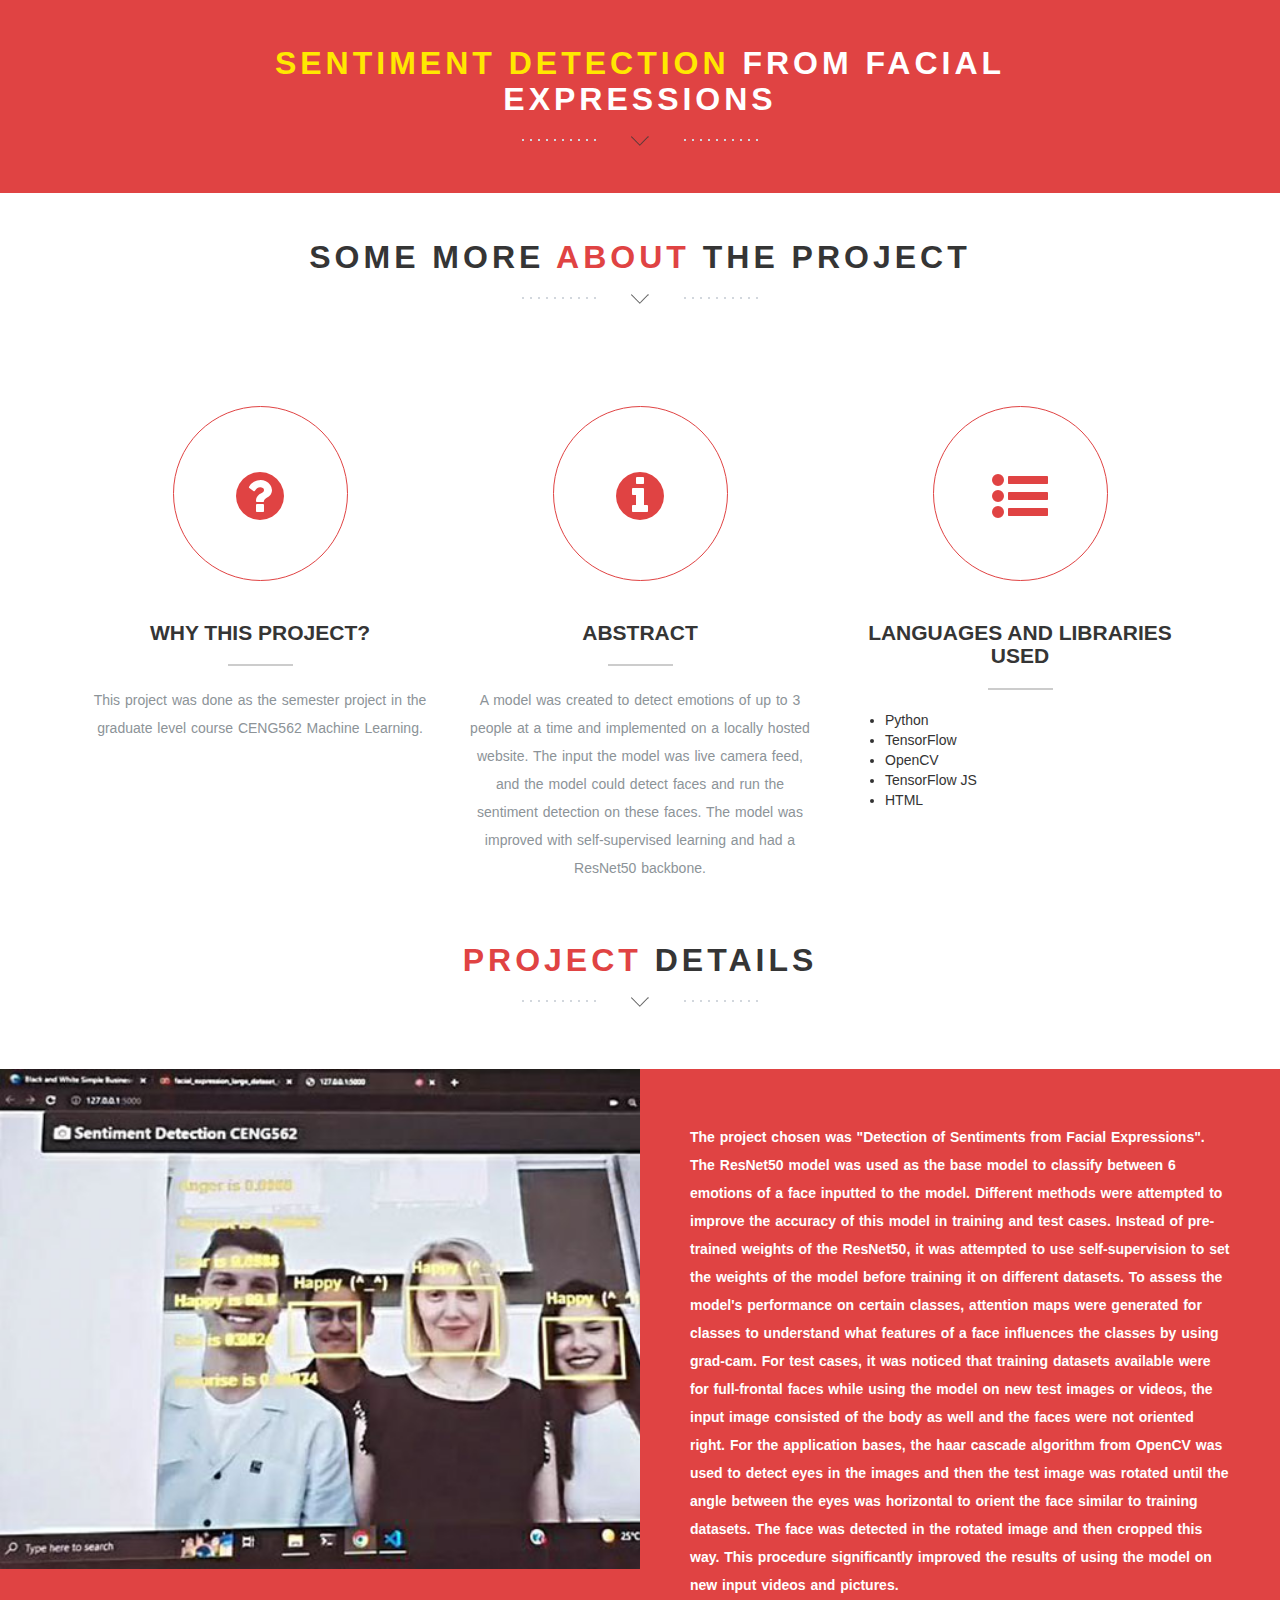
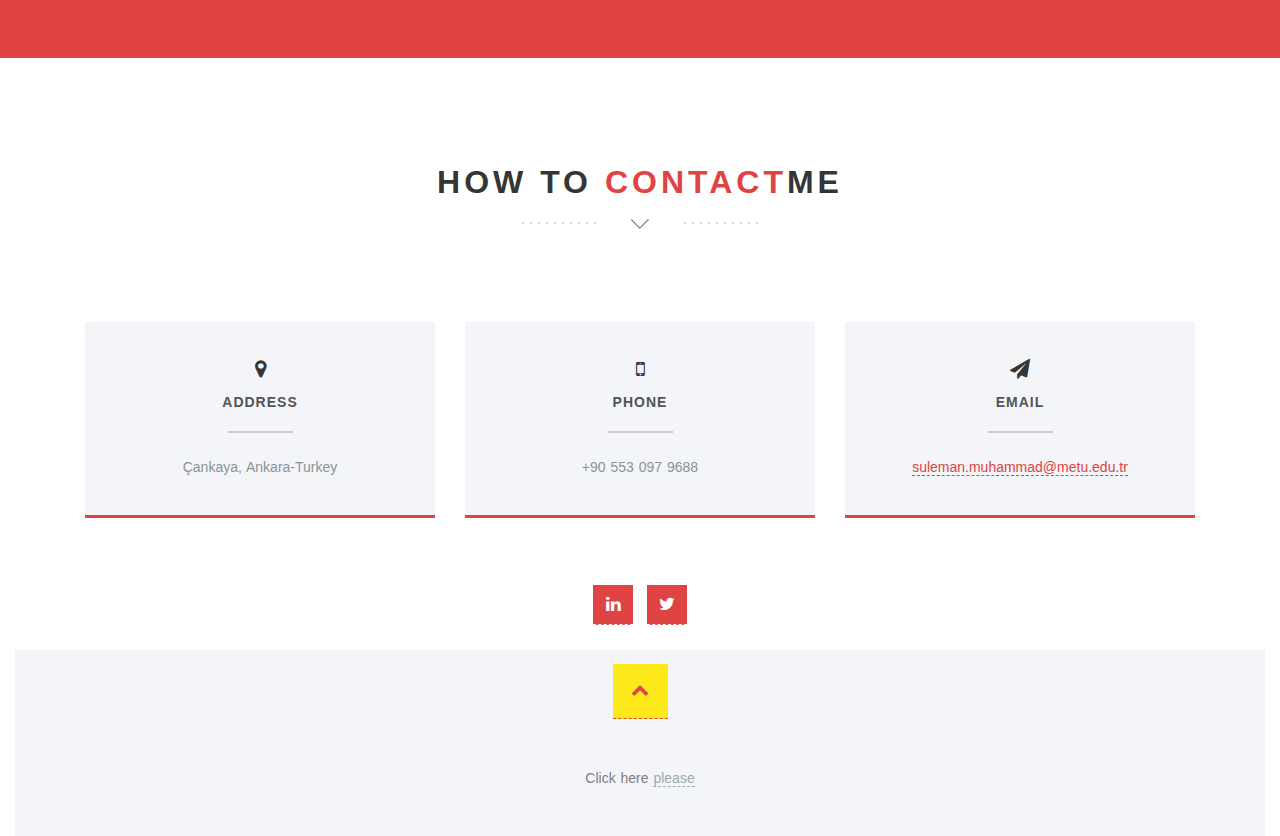
==== project1.html @ 3f9f6ee5 "Added project1 page" ====
<!DOCTYPE html>
<html lang="en">
  <head>
    <meta charset="utf-8">
    <meta http-equiv="X-UA-Compatible" content="IE=edge">
    <meta name="viewport" content="width=device-width, initial-scale=1">
	<!-- Website Title -->
    <title>Muhammad Suleman's Website</title>
    <!-- Bootstrap -->
    <link href="assets/bootstrap/css/bootstrap.min.css" rel="stylesheet">
	<!-- Font-Awesome -->
    <link href="assets/font-awesome/css/font-awesome.min.css" rel="stylesheet">
	<!-- Lightbox -->
	<link href="assets/lightbox/css/lightbox.css" rel="stylesheet">
    <!-- Text Rotator-->
	<link href="assets/textrotator/simpletextrotator.css" rel="stylesheet">
	<!-- FlexSlider -->
    <link href="assets/flexslider/flexslider.css" rel="stylesheet">
	<!-- Theme Style -->
    <link href="css/style.css" rel="stylesheet">
	<!-- Animations -->
    <link href="css/animate.css" rel="stylesheet">
	<!-- Custom Favicon -->
	<link href="img/favicon.ico" rel="shortcut icon" type="image/x-icon" /> 
    <!-- HTML5 Shim and Respond.js IE8 support of HTML5 elements and media queries -->
    <!-- WARNING: Respond.js doesn't work if you view the page via file:// -->
    <!--[if lt IE 9]>
    <script src="assets/html5shiv/html5shiv.js"></script>
    <script src="assets/respond/respond.min.js"></script>
    <![endif]-->
  </head>
    <body id="top">

      <!-- ****************************** Preloader ************************** -->
      <div id="preloader"></div>


	  	<!-- ==========================
        HEADER SECTION 
        =========================== -->

		<!-- ==========================
        HEADER SECTION END  
        =========================== -->
		
		
		
		
		<!-- ==========================
        ABOUT SECTION  
        =========================== -->
        <section class="intro text-center section-padding color-bg" id="about">
          <div class="container">
		    <!-- WELCOME TEXT -->
            <div class="row">
              <div class="col-md-8 col-md-offset-2 wp1">
                <h1 class="arrow"> <span>Sentiment Detection</span> from Facial Expressions </h1><!-- Headline -->
				<!-- about / welcome text -->
                <!-- <p>I am currently doing my MSc in Computer Engineering at Middle East Technical University. I'm focusing my research in the field of AI and more specifically in Deep Learning.</p> -->
              </div>
            </div>
          </div>
        </section>




<!-- ==========================
        SERVICE SECTION 
        =========================== -->
        <section class="features text-center section-padding" id="service">
          <div class="container">
        <!-- Headline -->
            <div class="row">
              <div class="col-md-12">
                <h1 class="arrow">Some more <span>about</span> the project</h1>
              </div>
            </div>
            <div class="row">
              <div class="col-md-12">
          <div class="services">
          <!-- Service Box 1 -->
                  <div class="col-md-4 wp2 item">
                    <div class="icon">
                      <i class="fa fa-question-circle"></i><!-- Icon -->
                    </div>
                    <h2>Why this project?</h2><!-- Title -->
                    <p>This project was done as the semester project in the graduate level course CENG562 Machine Learning.</p><!-- Description -->
                  </div>
          <!-- Service Box 2 -->
                  <div class="col-md-4 wp2 item delay-05s">
                    <div class="icon">
                      <i class="fa fa-info-circle"></i><!-- Icon -->
                    </div>
                    <h2>Abstract</h2><!-- Title -->
                    <p>A model was created to detect emotions of up to 3 people at a time and implemented on a locally hosted website. The
                    input the model was live camera feed, and the model could detect faces and run the sentiment detection on these
                    faces. The model was improved with self-supervised learning and had a ResNet50 backbone. </p><!-- Description -->
                  </div>
          <!-- Service Box 3 -->
                  <div class="col-md-4 wp2 item delay-1s">
                    <div class="icon">
                      <i class="fa fa-list-ul"></i><!-- Icon -->
                    </div>
                    <h2>Languages and Libraries Used</h2><!-- Title -->
                    <ul style="text-align: left">
                      <li>Python</li>
                      <li>TensorFlow</li>
                      <li>OpenCV</li>
                      <li>TensorFlow JS</li>
                      <li>HTML</li>
                    </ul> 
                  </div>
          </div>
                  <div class="clearfix"></div>
              </div>
            </div>
          </div>
        </section>


          <!-- ==========================
                      EXPERIENCE SECTION START
                      =========================== -->
          
      
          <div class="container-fluid">
            <!-- Headline -->
            <div class="row">
              <div class="col-md-12">
                <h1 class="arrow text-center"><span>Project </span>Details</h1>
              </div>
            </div><br><br>
          
            <!-- About 1 -->
            <div class="row color-bg">
              <div class="col-md-6 nopadding features-intro-img">
                <div class="about-image" style="background-image:url(img/blog1.jpg)"></div><!-- about image 1 -->
              </div>
              <div class="col-md-6 about-text">
                <!-- <p style="font-weight:bold">ROMER -Robotics & AI Research Center, Ankara-Turkey</p> -->
                <br>
                <p style="font-weight:bold">The project chosen was "Detection of Sentiments from Facial Expressions". The ResNet50 model was used as the base model to
                classify between 6 emotions of a face inputted to the model. Different methods were attempted to improve the accuracy of
                this model in training and test cases. Instead of pre-trained weights of the ResNet50, it was attempted to use
                self-supervision to set the weights of the model before training it on different datasets. To assess the model's
                performance on certain classes, attention maps were generated for classes to understand what features of a face influences the classes by using
                grad-cam. For test cases, it was noticed that training datasets available were for full-frontal faces while using the
                model on new test images or videos, the input image consisted of the body as well and the faces were not oriented right.
                For the application bases, the haar cascade algorithm from OpenCV was used to detect eyes in the images and then the
                test image was rotated until the angle between the eyes was horizontal to orient the face similar to training datasets.
                The face was detected in the rotated image and then cropped this way. This procedure significantly improved the
                results of using the model on new input videos and pictures.
                </p><br><!-- About Text 1 -->
                <!-- <a href="index.html#team" class="weight-outline-btn">Read more</a>read more button  -->
              </div>
            </div>

		
		
		<br>
    <br>
    <br>
		<!-- ==========================
        CONTACT SECTION
        =========================== -->
        <section class="text-center section-padding contact-wrap" id="contact">
		  <!-- To Top Button -->
          
          <div class="container">
		    <!-- Headline -->
            <div class="row">
              <div class="col-md-12">
                <h1 class="arrow">How to <span>contact</span>me</h1>
              </div>
            </div>
            <div class="row contact-details">
			  <!-- Adress Box -->
              <div class="col-md-4">
                <div class="dark-box box-hover">
                  <h2><i class="fa fa-map-marker"></i><span>Address</span></h2>
                  <p> Çankaya, Ankara-Turkey</p>
                </div>
              </div>
			  <!-- Phone Number Box -->
              <div class="col-md-4">
                <div class="dark-box box-hover">
                  <h2><i class="fa fa-mobile"></i><span>Phone</span></h2>
                  <p>+90 553 097 9688</p>
                </div>
              </div>
			  <!-- E-Mail Box -->
              <div class="col-md-4">
                <div class="dark-box box-hover">
                  <h2><i class="fa fa-paper-plane"></i><span>Email</span></h2>
                  <p><a href="index.html#">suleman.muhammad@metu.edu.tr</a></p>
                </div>
              </div>
            </div>
			<div class="row">

			<!-- Social Buttons - use font-awesome, past in what you want -->
            <div class="row">
              <div class="col-md-12">
                <ul style='text-align: center' class="social-buttons">
                  <li><a href="https://www.linkedin.com/in/sulemann/" class="social-btn"><i class="fa fa-linkedin"></i></a></li><!-- dribble -->
                  <li><a href="index.html#" class="social-btn"><i class="fa fa-twitter"></i></a></li><!-- twitter -->
                  <!-- <li><a href="index.html#" class="social-btn"><i class="fa fa-facebook"></i></a></li> facebook -->
          <!--<li><a href="index.html#" class="social-btn"><i class="fa fa-deviantart"></i></a></li> deviantart -->
          <!--<li><a href="index.html#" class="social-btn"><i class="fa fa-youtube"></i></a></li> youtube -->
                </ul>
              </div>
            </div>
          </div>
        </section>
		<!-- ==========================
        CONTACT SECTION END
        =========================== -->
		
		
		
		<!-- ==========================
        FOOTER SECTION
        =========================== -->
        <footer>
          <div class="container">
            <div class="row">
              <div class="col-md-12 text-center">
                <a href="index.html" class="up-btn"><i class="fa fa-chevron-up"></i></a>
                <br><br><br>
                <p>Click here <a href="https://www.youtube.com/watch?v=dQw4w9WgXcQ&ab_channel=RickAstley"> please</a>
              </div>
            </div>
          </div>
        </footer>
		<!-- ==========================
        FOOTER SECTION END
        =========================== -->		
		
		
    <!-- jQuery -->
    <script src="https://ajax.googleapis.com/ajax/libs/jquery/1.11.0/jquery.min.js"></script>
    <!-- SmoothScroll -->           
    <script type="text/javascript" src="assets/smoothscroll/smoothscroll.js"></script>
    <!-- Bootstrap -->
    <script src="assets/bootstrap/js/bootstrap.min.js"></script>
	<!-- Waypoints -->
	<script src="js/waypoints.min.js"></script>
    <!-- classie.js -->
	<script src="js/classie.js"></script>
    <!-- FlexSlider -->
    <script src="assets/flexslider/jquery.flexslider.js"></script>
	<!-- Modernizr -->
    <script src="js/modernizr.js"></script>
	<!-- Text Rotator -->
	<script src="assets/textrotator/jquery.simple-text-rotator.js"></script>
	<!-- Lightbox.js -->
    <script src="assets/lightbox/js/lightbox.min.js"></script>
    <!-- Google Maps --> 
    <script type="text/javascript" src="https://maps.googleapis.com/maps/api/js?key=AIzaSyDeKBBPJTG3v5w3cNPAgM6ZsJiPyL1mP_o&amp;sensor=false"></script>
	<!-- Theme JavaScript Core -->
	<script src="js/main.js"></script>
	<script src="js/script.js"></script>

	<!-- GOOGLE MAPS DATA -->
    <script type="text/javascript">
    // When the window has finished loading create our google map below
        google.maps.event.addDomListener(window, 'load', init);
    
        function init() {
            // Basic options for a simple Google Map
            // For more options see: https://developers.google.com/maps/documentation/javascript/reference#MapOptions
            var mapOptions = {
                // How zoomed in you want the map to start at (always required)
                zoom: 15,
                
                scrollwheel: false,

                // The latitude and longitude to center the map (always required)
                center: new google.maps.LatLng(40.68961985411178, -74.01618003845215), // New York 

                // How you would like to style the map. 
                // This is where you would paste any style found on Snazzy Maps.
                styles: [	{		featureType:'water',		stylers:[{color:'#F2F2F2'},{visibility:'on'}]	},{		featureType:'landscape',		stylers:[{color:'#FFFFFF'}]	},{		featureType:'road',		stylers:[{saturation:-100},{lightness:45}]	},{		featureType:'road.highway',		stylers:[{visibility:'simplified'}]	},{		featureType:'road.arterial',		elementType:'labels.icon',		stylers:[{visibility:'off'}]	},{		featureType:'administrative',		elementType:'labels.text.fill',		stylers:[{color:'#ADADAD'}]	},{		featureType:'transit',		stylers:[{visibility:'off'}]	},{		featureType:'poi',		stylers:[{visibility:'off'}]	}]
            };

            // Get the HTML DOM element that will contain your map 
            // We are using a div with id="map" seen below in the <body>
            var mapElement = document.getElementById('googlemaps');

            // Create the Google Map using out element and options defined above
            var map = new google.maps.Map(mapElement, mapOptions);
        }
	
    </script>
	
	<!-- TEXT ROTATOR SETTINGS -->
    <script type="text/javascript">
    $(".rotate").textrotator({
      animation: "fade", // You can pick the way it animates when rotating through words. Options are dissolve (default), fade, flip, flipUp, flipCube, flipCubeUp and spin.
      separator: ",", // If you don't want commas to be the separator, you can define a new separator (|, &, * etc.) by yourself using this field.
      speed: 2000 // How many milliseconds until the next word show.
    });
    </script>
	
    </body>
</html>
---- assets/textrotator/simpletextrotator.css ----
.rotating {
  display: inline-block;
  -webkit-transform-style: preserve-3d;
  -moz-transform-style: preserve-3d;
  -ms-transform-style: preserve-3d;
  -o-transform-style: preserve-3d;
  transform-style: preserve-3d;
  -webkit-transform: rotateX(0) rotateY(0) rotateZ(0);
  -moz-transform: rotateX(0) rotateY(0) rotateZ(0);
  -ms-transform: rotateX(0) rotateY(0) rotateZ(0);
  -o-transform: rotateX(0) rotateY(0) rotateZ(0);
  transform: rotateX(0) rotateY(0) rotateZ(0);
  -webkit-transition: 0.5s;
  -moz-transition: 0.5s;
  -ms-transition: 0.5s;
  -o-transition: 0.5s;
  transition: 0.5s;
  -webkit-transform-origin-x: 50%;
}

.rotating.flip {
  position: relative;
}

.rotating .front, .rotating .back {
  left: 0;
  top: 0;
  -webkit-backface-visibility: hidden;
  -moz-backface-visibility: hidden;
  -ms-backface-visibility: hidden;
  -o-backface-visibility: hidden;
  backface-visibility: hidden;
}

.rotating .front {
  position: absolute;
  display: inline-block;
  -webkit-transform: translate3d(0,0,1px);
  -moz-transform: translate3d(0,0,1px);
  -ms-transform: translate3d(0,0,1px);
  -o-transform: translate3d(0,0,1px);
  transform: translate3d(0,0,1px);
}

.rotating.flip .front {
  z-index: 1;
}

.rotating .back {
  display: block;
  opacity: 0;
}

.rotating.spin {
  -webkit-transform: rotate(360deg) scale(0);
  -moz-transform: rotate(360deg) scale(0);
  -ms-transform: rotate(360deg) scale(0);
  -o-transform: rotate(360deg) scale(0);
  transform: rotate(360deg) scale(0);
}



.rotating.flip .back {
  z-index: 2;
  display: block;
  opacity: 1;
  
  -webkit-transform: rotateY(180deg) translate3d(0,0,0);
  -moz-transform: rotateY(180deg) translate3d(0,0,0);
  -ms-transform: rotateY(180deg) translate3d(0,0,0);
  -o-transform: rotateY(180deg) translate3d(0,0,0);
  transform: rotateY(180deg) translate3d(0,0,0);
}

.rotating.flip.up .back {
  -webkit-transform: rotateX(180deg) translate3d(0,0,0);
  -moz-transform: rotateX(180deg) translate3d(0,0,0);
  -ms-transform: rotateX(180deg) translate3d(0,0,0);
  -o-transform: rotateX(180deg) translate3d(0,0,0);
  transform: rotateX(180deg) translate3d(0,0,0);
}

.rotating.flip.cube .front {
  -webkit-transform: translate3d(0,0,100px) scale(0.9,0.9);
  -moz-transform: translate3d(0,0,100px) scale(0.85,0.85);
  -ms-transform: translate3d(0,0,100px) scale(0.85,0.85);
  -o-transform: translate3d(0,0,100px) scale(0.85,0.85);
  transform: translate3d(0,0,100px) scale(0.85,0.85);
}

.rotating.flip.cube .back {
  -webkit-transform: rotateY(180deg) translate3d(0,0,100px) scale(0.9,0.9);
  -moz-transform: rotateY(180deg) translate3d(0,0,100px) scale(0.85,0.85);
  -ms-transform: rotateY(180deg) translate3d(0,0,100px) scale(0.85,0.85);
  -o-transform: rotateY(180deg) translate3d(0,0,100px) scale(0.85,0.85);
  transform: rotateY(180deg) translate3d(0,0,100px) scale(0.85,0.85);
}

.rotating.flip.cube.up .back {
  -webkit-transform: rotateX(180deg) translate3d(0,0,100px) scale(0.9,0.9);
  -moz-transform: rotateX(180deg) translate3d(0,0,100px) scale(0.85,0.85);
  -ms-transform: rotateX(180deg) translate3d(0,0,100px) scale(0.85,0.85);
  -o-transform: rotateX(180deg) translate3d(0,0,100px) scale(0.85,0.85);
  transform: rotateX(180deg) translate3d(0,0,100px) scale(0.85,0.85);
}
---- css/style.css ----
/*========================================================================*/



/* ///////////////////////////////////////////////////////////////////// 
// 03 - Preloader
/////////////////////////////////////////////////////////////////////*/

#preloader {
    position:fixed;
    left:0;
    top:0;
    z-index:99999999999;
    width:100%;
    height:100%;
    overflow:visible;
    background: #fff url('../img/preloader.gif') no-repeat center center;
}





/* ==========================================================================
	Global Styles
========================================================================== */
a {
	color: #E04343;
	-webkit-transition:all 0.5s;
	-moz-transition:all 0.5s;
	-o-transition:all 0.5s;
	transition:all 0.5s;
	border-bottom: 1px dashed;
	outline:none!important;
}
a:hover,a:focus,a:active {
	color:#0D0D0D;
	text-decoration:none;
	outline:none!important;
}
p {
	color:#8c9398;
	word-spacing:1px;
	line-height:25px;
	font-size:14px;
}
h2 {
	font-size:15px;
	color:#353535!important;
	text-transform:uppercase;
	font-weight:bold;
}
h2::after {
	content:" ";
	border:solid 1px #CCCCCC;
	display:block;
	width:65px;
	margin:20px auto;
}
h6 {
	font-size:15px;
	color:#8c8c8c;
	text-transform:uppercase;
	font-weight:bold;
}
h6::after {
	content:" ";
	border:solid 1px #CCCCCC;
	display:block;
	width:65px;
	margin-top: 20px;
}
/* ==========================================================================HTML5 display definitions========================================================================== */
article,aside,details,figcaption,figure,footer,header,hgroup,nav,section,summary {
	display:block;
}
audio,canvas,video {
	display:inline-block;
	*display:inline;
	*zoom: 1;
}
* Remove excess height in iOS 5 devices. */
audio:not([controls]) {
	display:none;
	height:0;
}
[hidden] {
	display: none;
}
/* ==========================================================================Base========================================================================== */
html {
	font-size:100%;
	-webkit-text-size-adjust:100%;
	-ms-text-size-adjust:100%;
}
html,html a {
	-webkit-font-smoothing:antialiased;
	text-shadow:1px 1px 1px rgba(0,0,0,0.004);
}
html,button,input,select,textarea {
	font-family:'Varela Round',sans-serif;
}
body {
	margin:0;
	font-family: 'Open Sans',sans-serif;
}
/* ==========================================================================Links========================================================================== */
a:focus {
	outline:thin dotted;
}
a:active,a:hover {
	outline: 0;
}
/* ==========================================================================Typography========================================================================== */
@import url(http://fonts.googleapis.com/css?family=Open+Sans:300,400);
h1 {
	font-size:2em;
	margin:0.67em 0;
	color:#353535;
}
h2 {
	font-size:1.5em;
	margin:0.83em 0;
}
h3 {
	font-size:1.17em;
	margin:1em 0;
}
h4 {
	font-size:1em;
	margin:1.33em 0;
}
h5 {
	font-size:0.83em;
	margin:1.67em 0;
}
h6 {
	font-size: 12px;
	margin:1.33em 0;
}
abbr[title] {
	border-bottom:1px dotted;
}
b,strong {
	font-weight:bold;
}
blockquote {
	margin:0em 55px;
	border-left:4px solid #CCCCCC;
}
dfn {
	font-style:italic;
}
mark {
	background:#ff0;
	color:#000;
}
p,pre {
	margin:1em 0;
}
code,kbd,pre,samp {
	font-family:monospace,serif;
	_font-family:'courier new',monospace;
	font-size:1em;
}
pre {
	white-space:pre;
	white-space:pre-wrap;
	word-wrap:break-word;
}
q {
	quotes:none;
}
q:before,q:after {
	content:'';
	content:none;
}
small {
	font-size:75%;
}
sub,sup {
	font-size:75%;
	line-height:0;
	position:relative;
	vertical-align:baseline;
}
sup {
	top:-0.5em;
}
sub {
	bottom:-0.25em;
}
p {
	font-size: 14px;
	font-weight:100;
	line-height: 28px!important;
}
/* ==========================================================================Lists========================================================================== */
dl,menu,ol,ul {
	margin:1em 0;
}
dd {
	margin:0 0 0 40px;
}
menu,ol,ul {
	padding:0 0 0 40px;
}
nav ul,nav ol {
	list-style:none;
	list-style-image: none;
}
/* ==========================================================================Embedded content========================================================================== */
img {
	border:0;
	-ms-interpolation-mode:bicubic;
}
svg:not(:root) {
	overflow: hidden;
}
/* ==========================================================================Figures========================================================================== */
figure {
	margin: 0;
}
/* ==========================================================================Forms========================================================================== */
form {
	margin:0;
}
fieldset {
	border:1px solid #c0c0c0;
	margin:0 2px;
	padding:0.35em 0.625em 0.75em;
}
legend {
	border:0;
	padding:0;
	white-space:normal;
	*margin-left:-7px;
}
button,input,select,textarea {
	font-size:100%;
	/margin:0;
	vertical-align:baseline;
	*vertical-align:middle;
}
button,input {
	line-height:normal;
}
button,html input[type="button"],input[type="reset"],input[type="submit"] {
	-webkit-appearance:button;
	cursor:pointer;
	*overflow:visible;
}
button[disabled],input[disabled] {
	cursor:default;
}
input[type="checkbox"],input[type="radio"] {
	box-sizing:border-box;
	padding:0;
	*height:13px;
	*width:13px;
}
input[type="search"] {
	-webkit-appearance:textfield;
	-moz-box-sizing:content-box;
	-webkit-box-sizing:content-box;
	box-sizing:content-box;
}
input[type="search"]::-webkit-search-cancel-button,input[type="search"]::-webkit-search-decoration {
	-webkit-appearance:none;
}
button::-moz-focus-inner,input::-moz-focus-inner {
	border:0;
	padding:0;
}
textarea {
	overflow:auto;
	vertical-align: top;
}
/* ==========================================================================Tables========================================================================== */
table {
	border-collapse:collapse;
	border-spacing: 0;
}
/* ==========================================================================Section Styles========================================================================== */
.section-padding {
	padding:25px 0 25px
}
.dark-bg {
	background:#f3f5f8;
}
.light-bg {
	background-color:#fff;
}
.dark-box {
	background: #F3F5F8;
	-webkit-box-shadow: 0px 3px 0px 0px #E04343;
	-moz-box-shadow: 0px 3px 0px 0px #E04343;
	box-shadow: 0px 3px 0px 0px #E04343;
	padding:20px 0;
}
.dark-box:hover,.dark-box:focus {
	-webkit-box-shadow: 0px 3px 0px 0px #FFE801;
	-moz-box-shadow: 0px 3px 0px 0px #FFE801;
	box-shadow: 0px 3px 0px 0px #FFE801;
}
.box-hover {
	transition:all 500ms ease-in-out;
	-webkit-transition:all 500ms ease-in-out;
	-moz-transition:all 500ms ease-in-out;
	-o-transition:all 500ms ease-in-out;
}
.box-hover:hover,.box-hover:focus {
	transform:translate(0,-15px);
	-webkit-transform:translate(0,-15px);
	-ms-transform:translate(0,-15px);
}
.wrapper {
	height:650px;
}
.nopadding {
	padding:0;
}
.inner {
	padding-top: 138px;
}
/* ==========================================================================Navigation========================================================================== */
.menu-wrap a {
	color:#555d7c;
	outline:none!important;
}
.menu-wrap a:hover,.menu-wrap a:focus {
	color: #E04343;
}
.content-wrap {
	overflow-y:scroll;
	-webkit-overflow-scrolling:touch;
	-webkit-transition:-webkit-transform 0.4s;
	transition:transform 0.4s;
	-webkit-transition-timing-function:cubic-bezier(0.7,0,0.3,1);
	transition-timing-function:cubic-bezier(0.7,0,0.3,1);
}
.content {
	position:relative;
	background:#b4bad2;
	padding-bottom: 12em;
}
/* Common styles for menu button and menu-wrap */
.menu-button,.menu-wrap {
	position:fixed;
	width:2.5em;
	height:2.25em;
	font-size:1.5em;
	-webkit-transform:translate3d(1.5em,1.5em,0);
	transform: translate3d(1.5em,1.5em,0);
}
/* Menu Button */
.menu-button {
	z-index:1000;
	margin:0;
	padding:0;
	border:none;
	text-indent:2.5em;
	color:transparent;
	background:transparent;
}
.menu-button::before {
	position:absolute;
	top:0.5em;
	right:0.5em;
	bottom:0.5em;
	left:0.5em;
	background: linear-gradient(#E04343 20%,rgba(0, 0, 0, 0) 20%,rgba(0, 0, 0, 0) 40%,#E04343 40%,#E04343 60%,rgba(0, 0, 0, 0) 60%,rgba(0, 0, 0, 0) 80%,#E04343 80%);
	content:'';
}
.menu-button:hover {
	opacity: 0.6;
}
/* Menu */
.menu-wrap {
	z-index:999;
	background: rgba(255, 255, 255, 1);
	-webkit-transition:width 0.4s,height 0.4s,-webkit-transform 0.4s;
	transition:width 0.4s,height 0.4s,transform 0.4s;
	-webkit-transition-timing-function:cubic-bezier(0.7,0,0.3,1);
	transition-timing-function:cubic-bezier(0.7,0,0.3,1);
}
.menu {
	height:100%;
	overflow:hidden;
	font-size:0.75em;
}
.icon-list {
	float:right;
	padding:2.5em 2em 0 6em;
}
.icon-list a {
	opacity:0;
	display:inline-block;
	padding:0 0.2em;
	margin:0 15px;
	text-align:center;
	font-size:1.2em;
	color: #353535;
}
.icon-list a span {
	display:block;
	text-transform:uppercase;
	letter-spacing:1px;
	font-size:0.5em;
	font-weight:700;
	padding-top: 0.5em;
}
/* Shown menu */
.show-menu .content-wrap {
	-webkit-transition-delay:0s;
	transition-delay:0s;
	-webkit-transform:translate3d(0,125px,0);
	transform:translate3d(0,125px,0);
}
.show-menu .menu-wrap {
	width:100%;
	height:125px;
	-webkit-transform:translate3d(0,0,0);
	transform:translate3d(0,0,0);
	-webkit-transition-delay:0s;
	transition-delay:0s;
	border-bottom: 1px solid #E04343;
}
.show-menu .icon-list a {
	opacity:1;
	-webkit-transition:opacity 0.4s 0.4s;
	transition:opacity 0.4s 0.4s;
}
.show-menu .icon-list a:nth-child(2) {
	-webkit-transition-delay:0.42s;
	transition-delay:0.42s;
}
.show-menu .icon-list a:nth-child(3) {
	-webkit-transition-delay:0.44s;
	transition-delay:0.44s;
}
.show-menu .icon-list a:nth-child(4) {
	-webkit-transition-delay:0.46s;
	transition-delay:0.46s;
}
.show-menu .icon-list a:nth-child(5) {
	-webkit-transition-delay:0.48s;
	transition-delay:0.48s;
}
.show-menu .icon-list a:nth-child(6) {
	-webkit-transition-delay:0.5s;
	transition-delay: 0.5s;
}
/* ==========================================================================Hero========================================================================== */
.hero {
	background: url('../img/header-bg.jpg') right bottom no-repeat;
	background-size: contain;
	padding:110px 0 100px 0;
	height:auto;
	background-color: #FBFBFB;
}
.hero h1 {
	font-size: 120px;
	letter-spacing: -8px;
	margin: 0;
	font-weight: 600;
	line-height: 95px;
	text-transform: uppercase;
}
.hero h1 span {
	color:#a1a9b0;
	/* display:inline-block; */
}
.hero h3 {
	font-size: 20px;
	margin:0;
	padding:0;
	opacity:0.5;
	color: #E04343;
	letter-spacing: 18px;
	line-height: 50px;
	text-transform: uppercase;
}
.hero p {
	letter-spacing:1px;
	color:#fff;
	font-size: 15px;
}
/* Boucing Arrow Animation */
@keyframes arrowbounce {
	from {
		-webkit-transform:translateY(0);
		-moz-transform:translateY(0);
		transform:translateY(0);
	}
	to {
		-webkit-transform:translateY(-20px);
		-moz-transform:translateY(-20px);
		transform:translateY(-20px);
	}
}
@-moz-keyframes arrowbounce {
	/* Firefox */ from {
		-webkit-transform:translateY(0);
		-moz-transform:translateY(0);
		transform:translateY(0);
	}
	to {
		-webkit-transform:translateY(-20px);
		-moz-transform:translateY(-20px);
		transform:translateY(-20px);
	}
}
@-webkit-keyframes arrowbounce {
	/* Safari and Chrome */ from {
		-webkit-transform:translateY(0);
		-moz-transform:translateY(0);
		transform:translateY(0);
	}
	to {
		-webkit-transform:translateY(-20px);
		-moz-transform:translateY(-20px);
		transform:translateY(-20px);
	}
}
@-o-keyframes arrowbounce {
	/* Opera */ from {
		-webkit-transform:translateY(0);
		-moz-transform:translateY(0);
		transform:translateY(0);
	}
	to {
		-webkit-transform:translateY(-20px);
		-moz-transform:translateY(-20px);
		transform:translateY(-20px);
	}
}
.scrollto {
	padding: 150px 0px 0px 0px;
	display:block;
	color:#FFF;
	text-decoration:none;
	width:200px;
	margin:0 auto;
	border-bottom: none;
}
.scrollto--arrow {
	padding:10px;
}
.scrollto--arrow img {
	animation:arrowbounce 1s alternate infinite;
	-moz-animation:arrowbounce 1s alternate infinite;
	/* Firefox */-webkit-animation:arrowbounce 1s alternate infinite;
	/* Safari and Chrome */-o-animation: arrowbounce 1s alternate infinite;
	/* Opera */
}
/* ==========================================================================Intro========================================================================== */
.intro p {
	margin:50px 0 0;
}
h1.arrow {
	font-size: 32px;
	text-transform:uppercase;
	color:#353535;
	letter-spacing: 4px;
	background:url('../img/h1-bg.png') no-repeat center bottom;
	padding-bottom:30px;
	font-weight: bold;
}
h1.arrow span {
    color: #E04343;
}
/* ==========================================================================About========================================================================== */
.about-image {
	height:500px;
	-webkit-background-size:cover;
	-moz-background-size:cover;
	-o-background-size:cover;
	background-size:cover;
}
.color-bg {
	background: #E04343;
}

.color-bg a {
    color: #FFE800;
}
.color-bg h6, .color-bg p {
    color: white;
}
.color-bg h6::after{
	border-color: #fff;
}
.color-bg .weight-outline-btn {
    color: white;
    border-color: white;
}
.color-bg .weight-outline-btn:hover {
  background: #FFF;
  color: #E04343;
  border-color: rgba(0, 0, 0, 0);
}
.about-text {
	padding:20px 50px 25px 50px;
}
.about-text h1 {
	text-transform:uppercase;
	font-size:24px;
	color: #8C8C8C;
}
.color-bg h1.arrow span {
    color: #FFE800;
}
.color-bg h1.arrow {
    color: #FFF;
}
/* ==========================================================================Services========================================================================== */
.services {
	margin-top:80px;
	margin-bottom:40px;
}
.services .icon {
	position:relative;
	width:175px;
	height:175px;
	margin:0 auto;
	text-align:center;
	line-height:180px;
	font-size:56px;
	color:#fff;
	border-radius:50%;
	box-shadow:0 0 0 0 rgba(0,0,0,0.0);
	margin-bottom:40px;
	-webkit-transition:all .3s ease-out;
	transition:all .3s ease-out;
	border: 1px solid #E04343;
	color: #E04343;
}
.services .item:hover .icon {
	background: #E04343;
	border: 1px solid #E04343;
}
.services .item [class*=fa] {
	-webkit-transition:all .3s ease-out;
	transition:all .3s ease-out;
}
.services .item:hover [class*=fa] {
	-webkit-transform:scale(1.2);
	transform:scale(1.2);
	-webkit-transition:all .3s ease-out;
	transition:all .3s ease-out;
	color:#fff;
}
.features-wrapper {
	margin:70px 0 0;
}
i.respons {
	position:relative;
	width:35px;
	height:35px;
	margin:0 auto;
	line-height:35px;
	text-align:center;
	font-size:15px;
	color:#fff;
	border-radius:50%;
	-webkit-transition:all .3s ease-out;
	transition:all .3s ease-out;
	border:1px solid #CCCCCC;
	color: #CCCCCC;
}
/* ==========================================================================iPhone Section========================================================================== */
.iphone {
	width:50%;
	background:#f3f5f8;
	float:left;
	height:100%;
	box-shadow:inset -15px -11px 40px -6px rgba(0,0,0,0.1);
	-moz-box-shadow:inset -15px -11px 40px -6px rgba(0,0,0,0.1);
	-webkit-box-shadow:inset -15px -11px 40px -6px rgba(0,0,0,0.1);
	z-index:1;
}
.fluid-white {
	width:50%;
	background:#fff;
	float:right;
	height:100%;
	z-index:2;
}
.responsive-services {
	position: relative;
}
/* ==========================================================================Portfolio========================================================================== */
.swag {
	padding:75px 0;
}
.swag h1 {
	text-transform:uppercase;
	letter-spacing:5px;
}
.swag h1 span {
	display:block;
	font-size:25px;
	margin-top:20px;
}
.down-arrow-btn {
	width:auto;
	height:40px;
	background:rgba(0,0,0,0.6);
	display:inline-block;
	margin:15px 5px 15px 5px;
	color:#fff;
	font-size:16px;
	line-height:40px;
	padding:0px 10px;
	text-align:center;
}
.down-arrow-btn:hover,.down-arrow-btn:focus {
	color:#fff;
	background:rgba(0,0,0,1);
}
.portfolio img {
	height:300px;
	width:100%;
}
img.grayscale {
	filter:url("data:image/svg+xml;utf8,<svg xmlns=\'http://www.w3.org/2000/svg\'><filter id=\'grayscale\'><feColorMatrix type=\'matrix\' values=\'0.3333 0.3333 0.3333 0 0 0.3333 0.3333 0.3333 0 0 0.3333 0.3333 0.3333 0 0 0 0 0 1 0\'/></filter></svg>#grayscale");
	/* Firefox 3.5+,IE10 */ filter:gray;
	/* IE6-9 */ -webkit-filter:grayscale(100%);
	/* Chrome 19+& Safari 6+*/ -webkit-transition:all .6s ease;
	/* Fade to color for Chrome and Safari */ -webkit-backface-visibility:hidden;
	/* Fix for transition flickering */
}
img.grayscale:hover {
	filter:none;
	-webkit-filter:grayscale(0%);
}
.row-offset-0 {
	margin-left:0;
	margin-right:0;
}
.row-offset-0>* {
	padding-left:0;
	padding-right:0;
}
.effects {
	padding-left:15px;
}
.effects .img {
	position:relative;
	position:relative;
	z-index:1;
	overflow:hidden;
}
.effects .img:nth-child(n) {
	margin-right:5px;
}
.effects .img:first-child {
	margin-left:-15px;
}
.effects .img:last-child {
	margin-right:0;
}
.effects .img img {
	display:block;
	margin:0;
	padding:0;
	height:auto;
}
.overlay {
	display:block;
	position:absolute;
	z-index:20;
	filter:none!important;
	-webkit-filter:grayscale(0%);
	overflow:hidden;
	transition:all 0.5s;
	-webkit-transition:all 0.5s;
	-moz-transition:all 0.5s;
	-o-transition:all 0.5s;
}
.overlay-effect .img i {
	font-size:30px;
}
.overlay-effect .overlay {
	bottom:0;
	left:0;
	right:0;
	width:100%;
	height:100%;
	opacity:0;
}
.overlay-effect .overlay a.expand {
	left:0;
	right:0;
	bottom:47%;
	margin:0 auto -30px auto;
}
.overlay-effect .img.hover .overlay {
	height:100%;
	opacity:1;
}
.img img {
	width:-webkit-calc(100%+40px) !important;
	width:calc(100%+40px) !important;
	-webkit-transition:opacity 0.35s,-webkit-transform 0.35s;
	transition:opacity 0.35s,transform 0.35s;
	-moz-transition:opacity 0.35s,-moz-transform 0.35s;
	-o-transition:opacity 0.35s,-o-transform 0.35s;
	-webkit-transform:translate3d(-40px,0,0);
	transform:translate3d(-40px,0,0);
	-ms-transform:translate3d(-40px,0,0);
}
.img:hover img {
	-webkit-transform:translate3d(0,0,0);
	transform:translate3d(0,0,0);
	-ms-transform:translate3d(-40px,0,0);
}
.hype {
	position:absolute;
	left:0;
	right:0;
	margin-left:auto;
	margin-right:auto;
	top: 50px;
}
/* ==========================================================================Subscribe========================================================================== */
.subscribe {
	padding-top:75px;
}
.subscribe h1 {
	color: #FFFFFF;
	margin-bottom:40px;
}
.subscribe h1 span {
	display:block;
	font-size:15px;
	text-transform:uppercase;
	font-weight:bold;
	margin-top:20px;
	letter-spacing:1px;
}
.subscribe input[type=text] {
	background-color:rgba(255,255,255,0.1);
	border: solid 1px #FFE800;
	padding:20px;
	width:30%;
	color:#808080;
}

.subscribe input[type=text]:focus {
    outline: none;
}
.subscribe input[type=submit] {
	background: #FFE800;
	border: solid 1px #FFE800;
	padding:20px;
	color: #E04343;
	text-transform:uppercase;
	letter-spacing:1px;
	transition:all 0.5s ease;
	-moz-transition:all 0.5s ease;
	-webkit-transition:all 0.5s ease;
	-o-transition:all 0.5s ease;
}
.subscribe input[type=submit]:hover {
	background: rgba(255, 232, 0, 0.9);
	border: solid 1px #FFE800;
	color: #E04343;
}
/* ==========================================================================CTA========================================================================== */
.spacer-cta {
	background-color: #E04343;
	padding:70px 0;
}
.outline-btn {
	display:inline-block;
	padding:25px 40px;
	color: #FFE801;
	border: solid 1px #FFE801;
	text-transform:uppercase;
	font-weight:bold;
	letter-spacing:1px;
}
.outline-btn:hover,.outline-btn:focus {
	color: #E04343;
	border: solid 1px #E04343;
	background: #FFE801;
}
.weight-outline-btn {
	display:inline-block;
	padding:20px 30px;
	color:#8C8C8C;
	border:solid 1px #8C8C8C;
	text-transform:uppercase;
	font-weight:bold;
	letter-spacing:1px;
}
.weight-outline-btn:hover,.outline-btn:focus {
	color:#424242;
	border: solid 1px #424242;
}
/* ==========================================================================Team========================================================================== */
.team img {
	margin-bottom:20px;
}
ul.social-buttons {
	list-style:none;
	margin:0;
	padding:0;
}
ul.social-buttons li {
	display:inline-block;
	margin-right:10px;
}
ul.social-buttons li:last-child {
	margin-right:0;
}
.social-btn {
	width:40px;
	height:40px;
	background: #E04343;
	display:inline-block;
	color:#fff;
	font-size:17px;
	line-height:40px;
	text-align:center;
}
.social-btn:hover,.social-btn:focus {
	background: rgba(255, 232, 0, 1);
	color: #E04343;
}
.social {
	margin-top: 25px
}
/* ==========================================================================Contact========================================================================== */
.up-btn {
	width:55px;
	height:55px;
	background: rgba(255, 232, 1, 0.9);
	display:block;
	margin:0 auto;
	color: #E04343;
	font-size:18px;
	line-height:52px;
	text-align:center;
	position:absolute;
	top:-26px;
	left:0;
	right:0;
	margin-left:auto;
	margin-right:auto;
}
.up-btn:hover,up-btn:focus {
	color: black;
	background: #FFE800;
}
.contact-details {
	margin:70px 0;
}
.contact-details h2 {
	font-size:20px;
}
.contact-details h2 span {
	display:block;
	color:#545454;
	text-transform:uppercase;
	letter-spacing:1px;
	font-size:14px;
	margin-top:15px;
}
.contact-wrap {
	position:relative;
}
#googlemaps {
	width:100%;
	height:300px;
	left:15px;
	bottom:25px;
}
.contact {
	margin-top:-20px!important;
}
.contact label {
	float:left;
}
.contact .form-control {
	margin-bottom:20px;
	border:1px solid #cbcbcb;
	height:45px;
}
.contact textarea.form-control {
	height: 310px;
}

/* Inputs styles */
.contact .form-control {
	border-radius:0!important;
	;
	-webkit-box-shadow:none;
	box-shadow:none;
}
.contact .form-control:focus {
	-webkit-box-shadow:none;
	box-shadow:none;
	border:1px solid #B0B0B0;
}

.btn-send{
	background:#E04343;
	color: white;
	transition: all 0.4s;
	border-radius: 0;
	float: right;
}

.btn-send:hover{
	background: #FFE800;
	color: #E04343
}

button,button:focus,button:hover,button:active {
	outline: none!important;
}
/* ==========================================================================Footer========================================================================== */
footer a {
	color:#a1a9b0;
}
footer {
	background-color:#f3f5f8;
	padding:40px 0 30px;
}
footer p {
	color: #808080;
}
/* ==========================================================================FlexSlider Custom CSS========================================================================== */
#servicesSlider {
	margin-top:70px;
}
ul.slides li {
	margin-bottom:20px;
}
.features-slider {
	position:relative;
	padding:11% 100px 10% 100px;
	height:400px;
	background-color:#3F6184;
}
.features-slider ul {
	margin:0;
	padding:0;
	list-style:none;
}
.features-slider ul li {
	width:100%;
}
.features-slider li h1 {
	margin-bottom:15px;
	color:#fff;
	font-weight:400;
	font-size:22px;
}
.features-slider li p {
	color:#fff;
	font-size:14px;
}
#clientSlider .flex-control-nav {
	text-align:left;
}
#clientSlider .flex-control-nav li:first-child {
	margin:0px 4px 0px 0px;
}
#clientSlider small {
	font-size: 12px;
	font-weight: bold;
}
.flex-control-paging li a.flex-active {
    background: #E04343;
    border-color: #E04343;
}

.color-bg .flex-control-paging li a{
    background: white;
    border-color: white;
}

.color-bg .flex-control-paging li a.flex-active {
    background: #FFE800;
    border-color: #FFE800;
}
/* ==========================================================================Waypoints========================================================================== */
.wp1,.wp2,.wp3,.wp4,.wp5,.wp6 {
	visibility:hidden;
}
.bounceInLeft,.bounceInRight,.fadeInUp,.fadeInUpDelay,.fadeInDown,.fadeInUpD,.fadeInLeft,.fadeInRight {
	visibility:visible;
}
.delay-05s {
	animation-delay:0.5s;
	-webkit-animation-delay:0.5s;
}
.delay-1s {
	animation-delay:1s;
	-webkit-animation-delay:1s;
}
.wp3 {
	background:url('../img/iphone-bg.png') no-repeat center center;
	background-position:200px 10px;
	height: 100%;
}
/* ==========================================================================Responsive========================================================================== */
/* 320px (iPhone) */
@media screen and (max-width:414px) {
	.scrollto {
		padding: 95px 0px 0px 0px;
	}

	.hero h1 {
		font-size: 100px;
		line-height: 80px;
		margin-top: 65px;
}
}
/* 480px (WVGA - Low End Windows Phone) */
@media screen and (max-width:480px) {
	.wrapper {
		background:#f3f5f8;
		height:640px;
	}
	.iphone {
		display:none;
	}
	.fluid-white {
		display:none;
	}
	.wp2,.wp4,.wp5,.light-box {
		margin-bottom: 30px;
	}
}
/* xGA iPad */
@media screen and (max-width:1024px) {
	.wp3 {
		background-position:50px 0;
	}
	.swag {
		background-attachment:scroll;
	}
	.subscribe {
		background-attachment: scroll;
	}
}
/* 1200px (Small Desktop,Netbook) */
@media screen and (max-width:1280px) {
	.wp3 {
		background-position: 50px 0;
	}
}
/* Bootstrap 990px Breakpoint to 480px */
@media screen and (min-width:480px) and (max-width:991px) {
	.iphone {
		display:none;
	}
	.fluid-white {
		display:none;
	}
	.wrapper {
		background:#f3f5f8;
		height:540px;
	}
	.wp2,.wp4,.wp5,.light-box {
		margin-bottom:30px;
	}
}
@media screen and (max-width:50em) {
	.icon-list a {
		padding:0.5em 0em;
		margin:0 5px;
		font-size:1em;
	}
}







/** Responsive fixes **/
@media screen and (max-width:767px) {
	.inner {
    padding-top: 10px;
    text-align: center;
	}

	.hero h3 {
	    letter-spacing: 10px;
	}


	.hero {
	    padding-bottom: 0;
	}

	.subscribe input[type=text] {
	    width: 50%;
	    margin-bottom: 30px;
	}

	.btn-send {
	    float: none;
	
	    margin-bottom: 80px;
	}
	.effects .img {
    	margin-bottom: 15px;
	}
	.show-menu .icon-list a {
		display: block;
		width: 100%;
		float: left;
		margin-bottom: 10px;
	}

	.show-menu .menu-wrap {
		height: 100%;
	}
}


@media screen and (max-width:991px) {
	.hero {
    	padding: 0px;
	}

	.subscribe {
	    padding-bottom: 40px;
	}
}
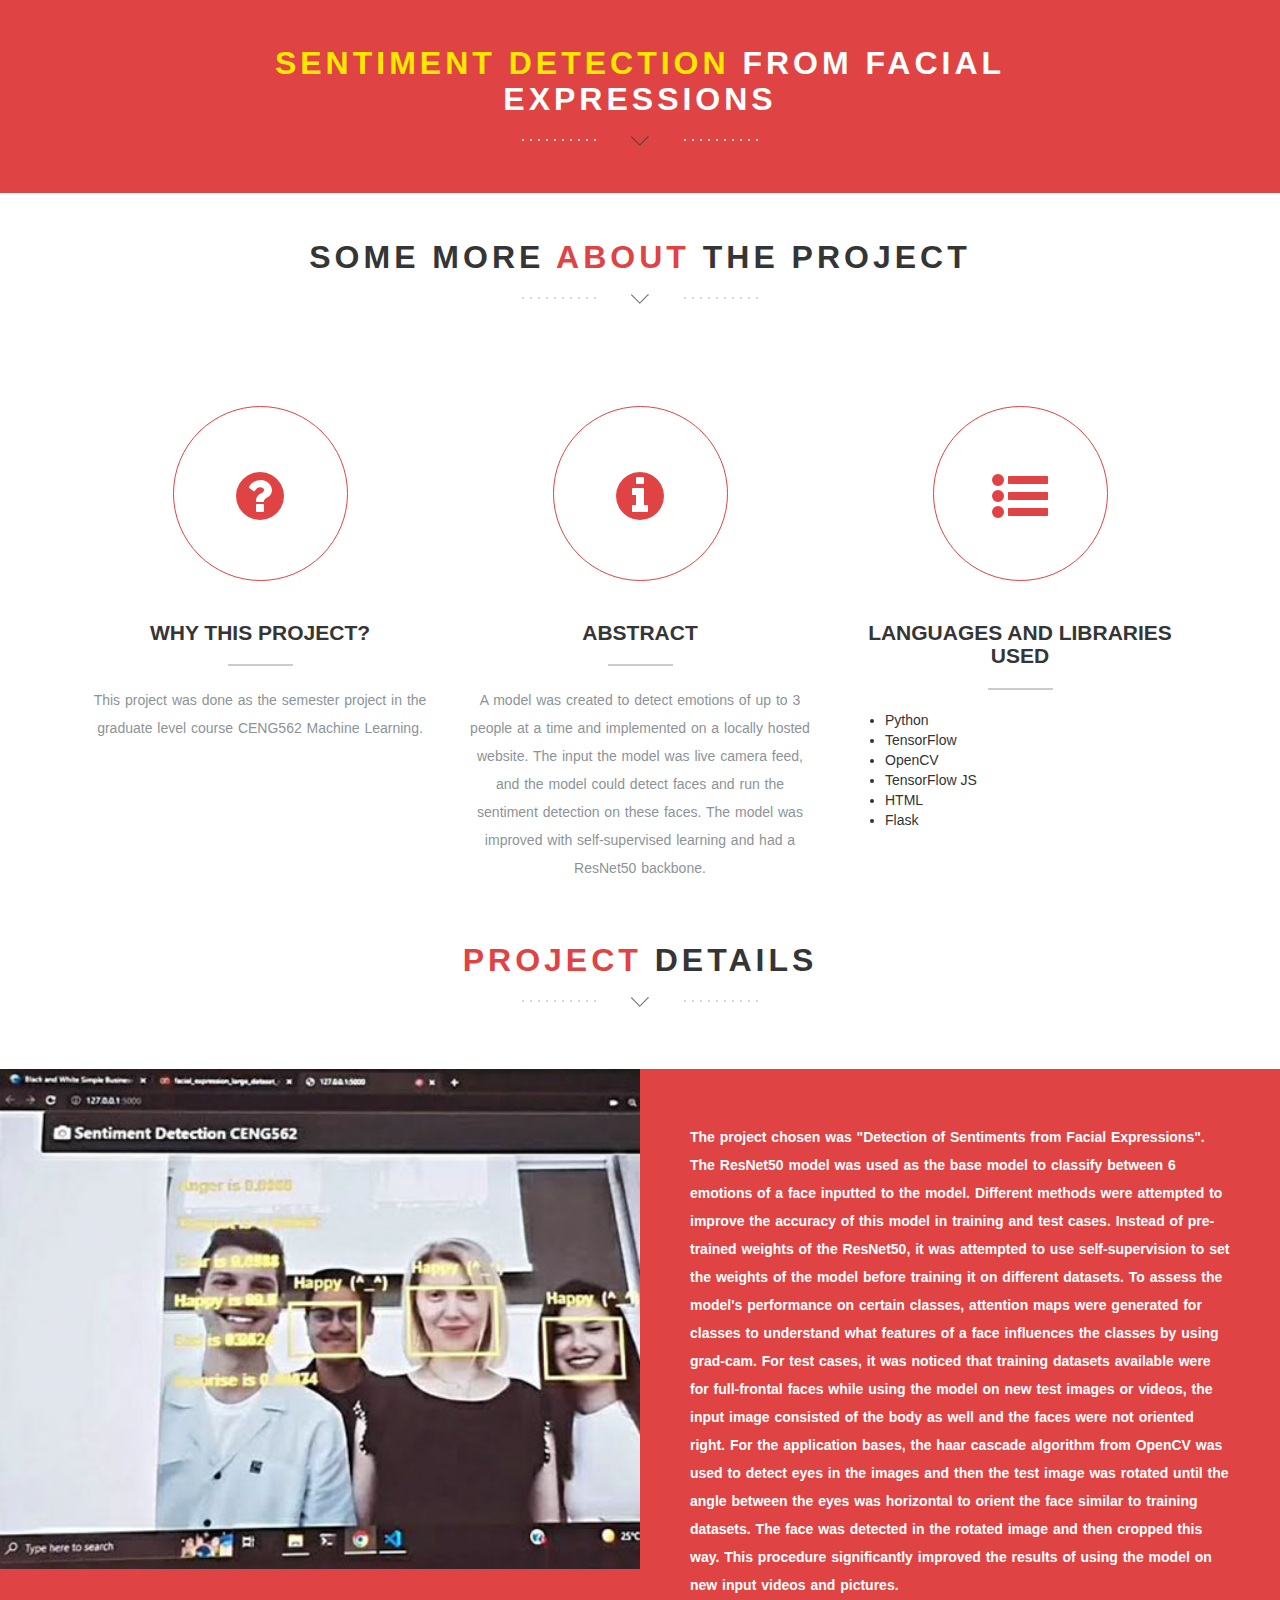
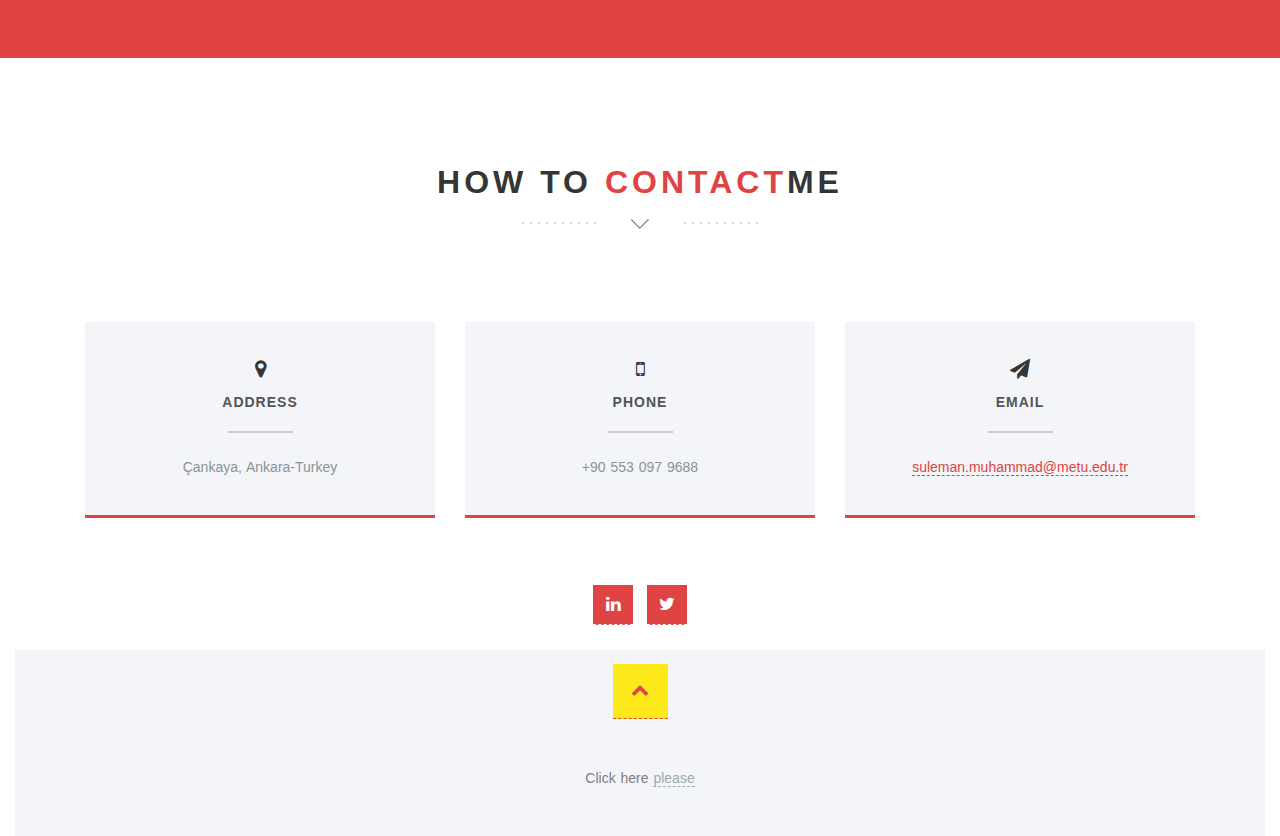
==== commit 942faf7d: "Added Flask to libraries used" ====
--- a/project1.html
+++ b/project1.html
@@ -109,6 +109,7 @@
                       <li>OpenCV</li>
                       <li>TensorFlow JS</li>
                       <li>HTML</li>
+		      <li>Flask</li>
                     </ul> 
                   </div>
           </div>
@@ -304,4 +305,4 @@
     </script>
 	
     </body>
-</html>+</html>
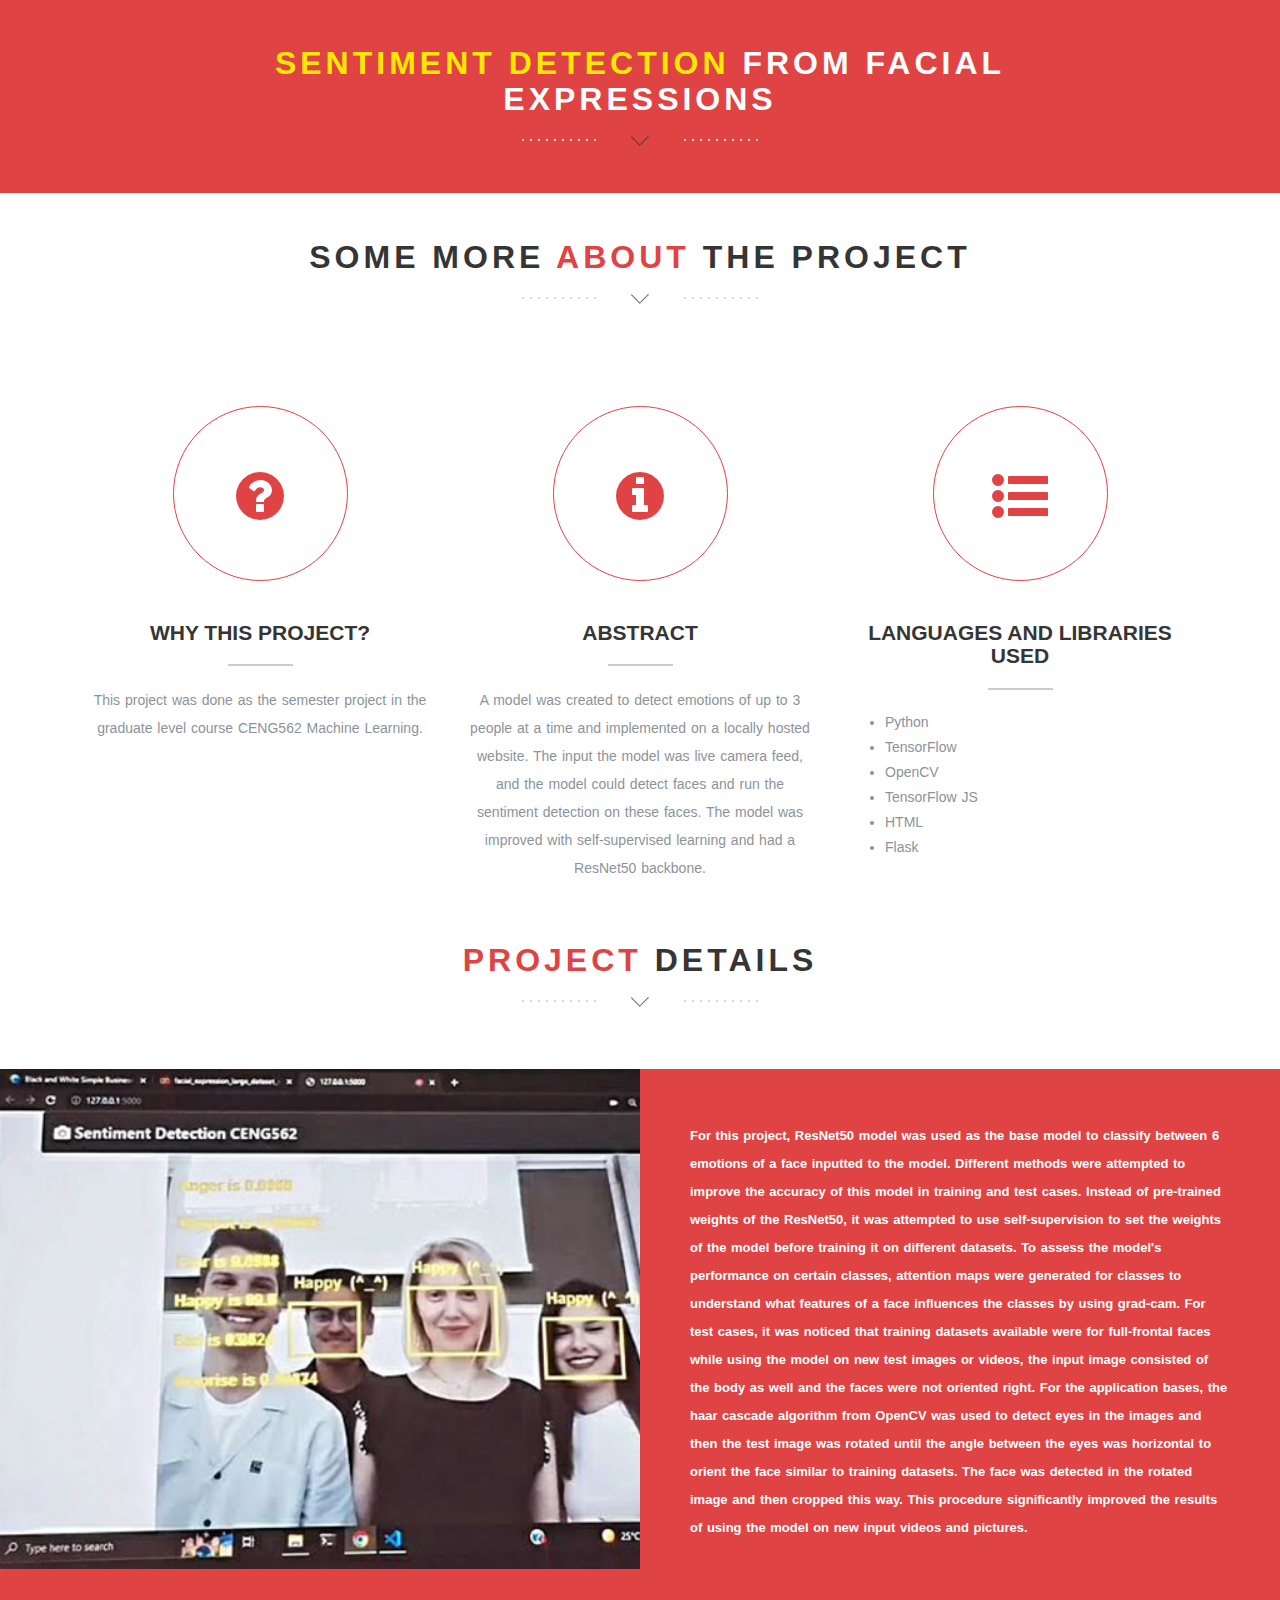
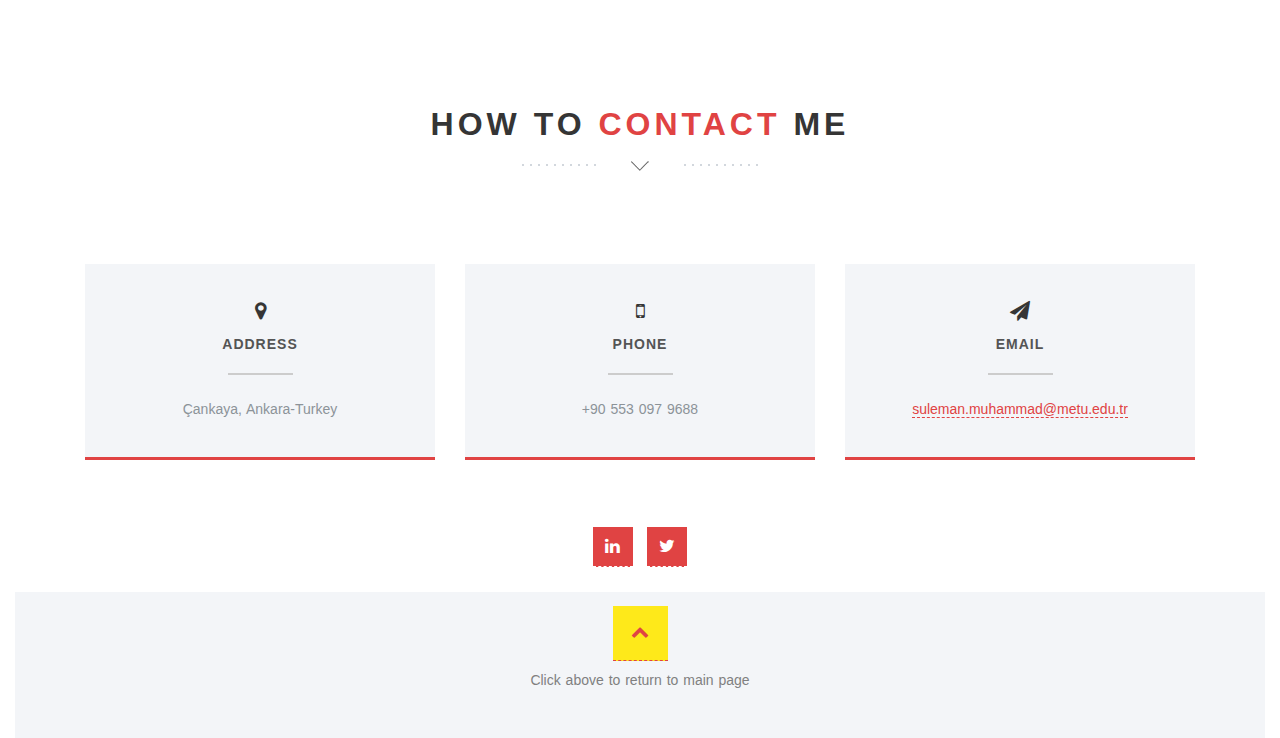
==== commit b7f836f7: "Added Project 1&2" ====
--- a/project1.html
+++ b/project1.html
@@ -109,7 +109,7 @@
                       <li>OpenCV</li>
                       <li>TensorFlow JS</li>
                       <li>HTML</li>
-		      <li>Flask</li>
+                      <li>Flask</li>
                     </ul> 
                   </div>
           </div>
@@ -141,7 +141,7 @@
               <div class="col-md-6 about-text">
                 <!-- <p style="font-weight:bold">ROMER -Robotics & AI Research Center, Ankara-Turkey</p> -->
                 <br>
-                <p style="font-weight:bold">The project chosen was "Detection of Sentiments from Facial Expressions". The ResNet50 model was used as the base model to
+                <p style="font-weight:bold;font-size: 13px;"> For this project, ResNet50 model was used as the base model to
                 classify between 6 emotions of a face inputted to the model. Different methods were attempted to improve the accuracy of
                 this model in training and test cases. Instead of pre-trained weights of the ResNet50, it was attempted to use
                 self-supervision to set the weights of the model before training it on different datasets. To assess the model's
@@ -172,7 +172,7 @@
 		    <!-- Headline -->
             <div class="row">
               <div class="col-md-12">
-                <h1 class="arrow">How to <span>contact</span>me</h1>
+                <h1 class="arrow">How to <span>contact</span> me</h1>
               </div>
             </div>
             <div class="row contact-details">
@@ -218,7 +218,7 @@
         CONTACT SECTION END
         =========================== -->
 		
-		
+
 		
 		<!-- ==========================
         FOOTER SECTION
@@ -228,8 +228,8 @@
             <div class="row">
               <div class="col-md-12 text-center">
                 <a href="index.html" class="up-btn"><i class="fa fa-chevron-up"></i></a>
-                <br><br><br>
-                <p>Click here <a href="https://www.youtube.com/watch?v=dQw4w9WgXcQ&ab_channel=RickAstley"> please</a>
+                <br>
+                <p>Click above to return to main page</p>
               </div>
             </div>
           </div>
@@ -305,4 +305,4 @@
     </script>
 	
     </body>
-</html>
+</html>--- a/css/style.css
+++ b/css/style.css
@@ -69,6 +69,14 @@
 	display:block;
 	width:65px;
 	margin-top: 20px;
+}
+
+ul {
+	color: #8c9398;
+	word-spacing: 1px;
+	line-height: 25px;
+	font-size: 14px;
+	text-align: left;
 }
 /* ==========================================================================HTML5 display definitions========================================================================== */
 article,aside,details,figcaption,figure,footer,header,hgroup,nav,section,summary {
